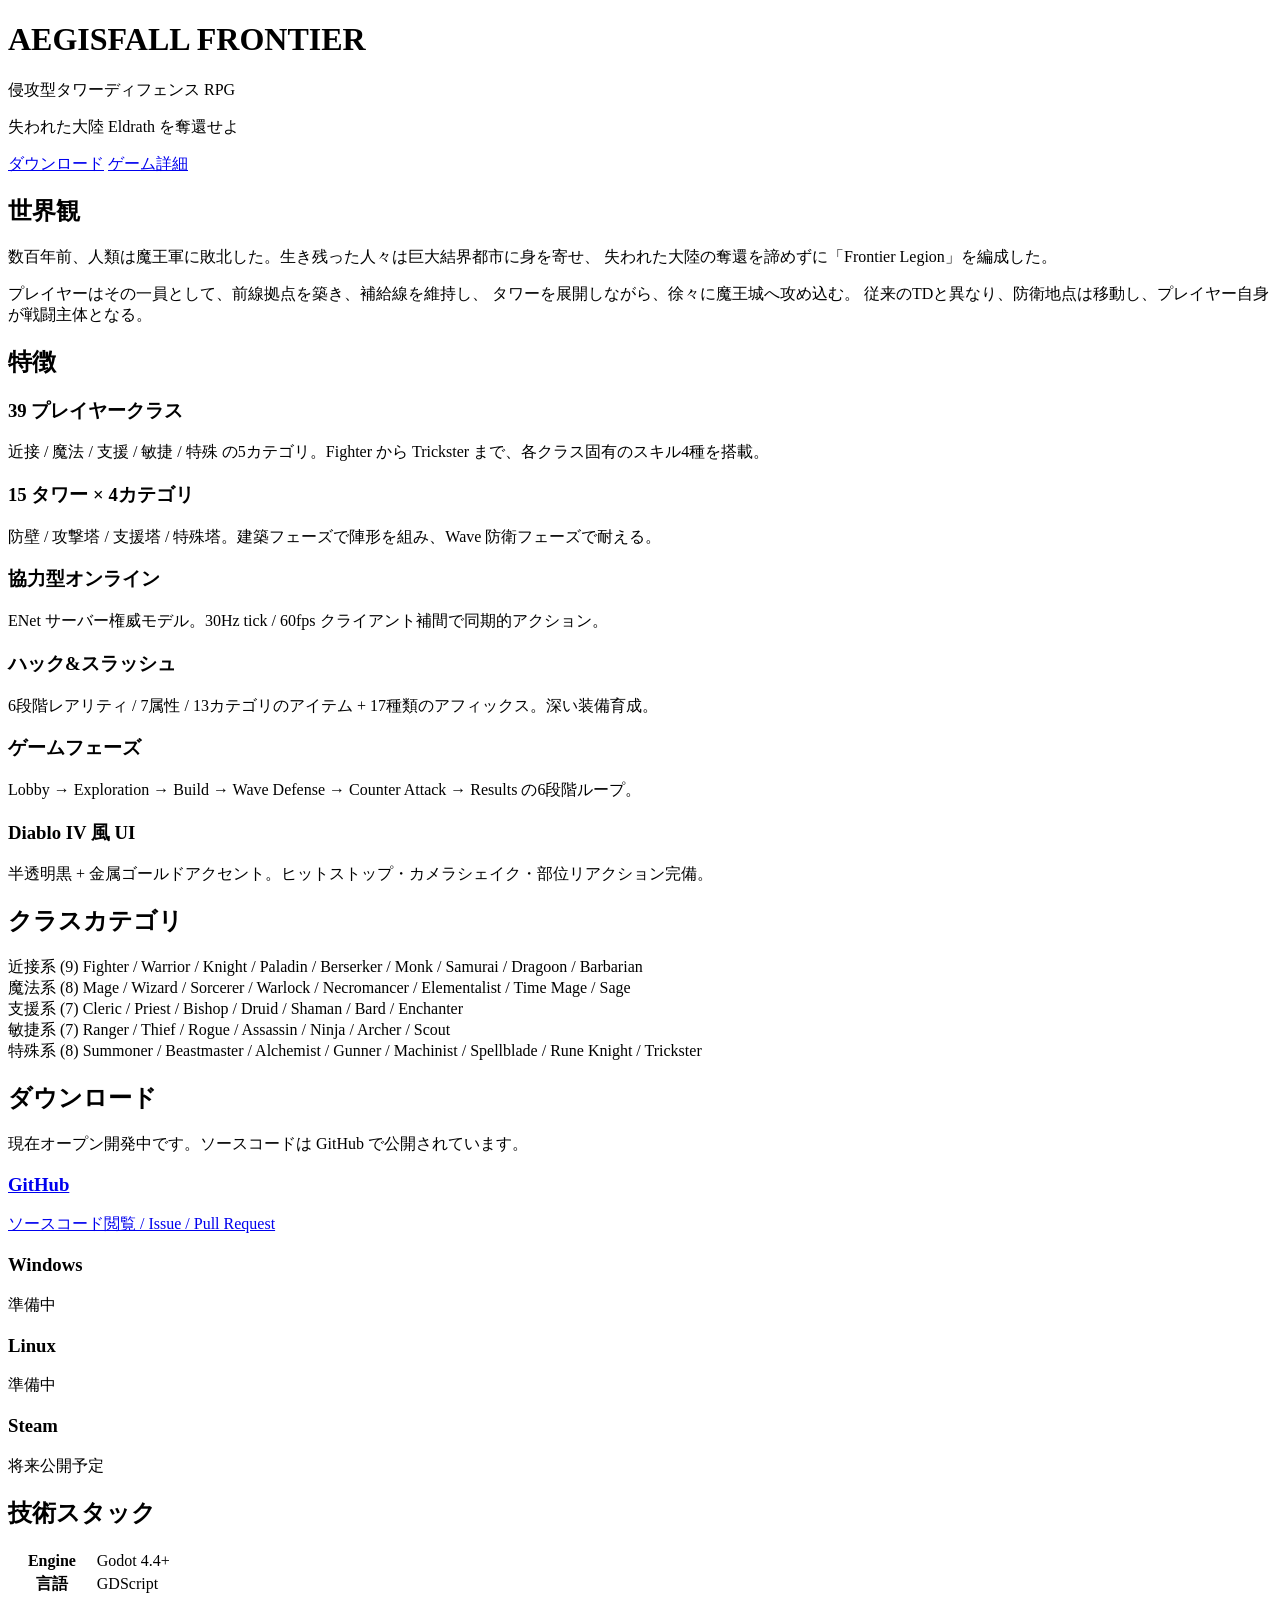
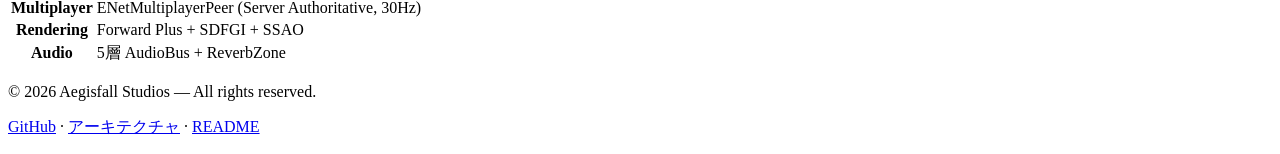
==== web/index.html @ 6aae66f0 "fix: Vercel 404 — add static landing page in web/ Root cause: previous vercel.json pointed to build/" ====
<!DOCTYPE html>
<html lang="ja">
<head>
<meta charset="UTF-8">
<meta name="viewport" content="width=device-width, initial-scale=1.0">
<meta name="description" content="Aegisfall Frontier — 侵攻型タワーディフェンス RPG。失われた大陸 Eldrath を奪還せよ。">
<meta property="og:title" content="Aegisfall Frontier">
<meta property="og:description" content="侵攻型タワーディフェンス RPG / 協力型オンライン / 39クラス・15タワー">
<meta property="og:type" content="website">
<title>Aegisfall Frontier — 侵攻型タワーディフェンス RPG</title>
<link rel="stylesheet" href="/style.css">
</head>
<body>

<header class="hero">
  <div class="hero-bg"></div>
  <div class="hero-content">
    <h1 class="title">AEGISFALL FRONTIER</h1>
    <p class="subtitle">侵攻型タワーディフェンス RPG</p>
    <p class="tagline">失われた大陸 <span class="accent">Eldrath</span> を奪還せよ</p>
    <div class="cta">
      <a href="#download" class="btn btn-primary">ダウンロード</a>
      <a href="#features" class="btn btn-secondary">ゲーム詳細</a>
    </div>
  </div>
</header>

<section class="story">
  <div class="container">
    <h2>世界観</h2>
    <p>
      数百年前、人類は魔王軍に敗北した。生き残った人々は巨大結界都市に身を寄せ、
      失われた大陸の奪還を諦めずに「Frontier Legion」を編成した。
    </p>
    <p>
      プレイヤーはその一員として、<span class="accent">前線拠点を築き、補給線を維持し、
      タワーを展開しながら、徐々に魔王城へ攻め込む</span>。
      従来のTDと異なり、防衛地点は移動し、プレイヤー自身が戦闘主体となる。
    </p>
  </div>
</section>

<section id="features" class="features">
  <div class="container">
    <h2>特徴</h2>
    <div class="feature-grid">
      <div class="feature">
        <h3>39 プレイヤークラス</h3>
        <p>近接 / 魔法 / 支援 / 敏捷 / 特殊 の5カテゴリ。Fighter から Trickster まで、各クラス固有のスキル4種を搭載。</p>
      </div>
      <div class="feature">
        <h3>15 タワー × 4カテゴリ</h3>
        <p>防壁 / 攻撃塔 / 支援塔 / 特殊塔。建築フェーズで陣形を組み、Wave 防衛フェーズで耐える。</p>
      </div>
      <div class="feature">
        <h3>協力型オンライン</h3>
        <p>ENet サーバー権威モデル。30Hz tick / 60fps クライアント補間で同期的アクション。</p>
      </div>
      <div class="feature">
        <h3>ハック&スラッシュ</h3>
        <p>6段階レアリティ / 7属性 / 13カテゴリのアイテム + 17種類のアフィックス。深い装備育成。</p>
      </div>
      <div class="feature">
        <h3>ゲームフェーズ</h3>
        <p>Lobby → Exploration → Build → Wave Defense → Counter Attack → Results の6段階ループ。</p>
      </div>
      <div class="feature">
        <h3>Diablo IV 風 UI</h3>
        <p>半透明黒 + 金属ゴールドアクセント。ヒットストップ・カメラシェイク・部位リアクション完備。</p>
      </div>
    </div>
  </div>
</section>

<section class="classes">
  <div class="container">
    <h2>クラスカテゴリ</h2>
    <div class="class-table">
      <div class="class-row">
        <span class="class-label">近接系 (9)</span>
        <span>Fighter / Warrior / Knight / Paladin / Berserker / Monk / Samurai / Dragoon / Barbarian</span>
      </div>
      <div class="class-row">
        <span class="class-label">魔法系 (8)</span>
        <span>Mage / Wizard / Sorcerer / Warlock / Necromancer / Elementalist / Time Mage / Sage</span>
      </div>
      <div class="class-row">
        <span class="class-label">支援系 (7)</span>
        <span>Cleric / Priest / Bishop / Druid / Shaman / Bard / Enchanter</span>
      </div>
      <div class="class-row">
        <span class="class-label">敏捷系 (7)</span>
        <span>Ranger / Thief / Rogue / Assassin / Ninja / Archer / Scout</span>
      </div>
      <div class="class-row">
        <span class="class-label">特殊系 (8)</span>
        <span>Summoner / Beastmaster / Alchemist / Gunner / Machinist / Spellblade / Rune Knight / Trickster</span>
      </div>
    </div>
  </div>
</section>

<section id="download" class="download">
  <div class="container">
    <h2>ダウンロード</h2>
    <p>現在オープン開発中です。ソースコードは GitHub で公開されています。</p>
    <div class="download-grid">
      <a href="https://github.com/r-522/Aegisfall_Frontier" class="download-card" target="_blank" rel="noopener">
        <h3>GitHub</h3>
        <p>ソースコード閲覧 / Issue / Pull Request</p>
      </a>
      <div class="download-card disabled">
        <h3>Windows</h3>
        <p>準備中</p>
      </div>
      <div class="download-card disabled">
        <h3>Linux</h3>
        <p>準備中</p>
      </div>
      <div class="download-card disabled">
        <h3>Steam</h3>
        <p>将来公開予定</p>
      </div>
    </div>
  </div>
</section>

<section class="tech">
  <div class="container">
    <h2>技術スタック</h2>
    <table class="tech-table">
      <tr><th>Engine</th><td>Godot 4.4+</td></tr>
      <tr><th>言語</th><td>GDScript</td></tr>
      <tr><th>Multiplayer</th><td>ENetMultiplayerPeer (Server Authoritative, 30Hz)</td></tr>
      <tr><th>Rendering</th><td>Forward Plus + SDFGI + SSAO</td></tr>
      <tr><th>Audio</th><td>5層 AudioBus + ReverbZone</td></tr>
    </table>
  </div>
</section>

<footer>
  <div class="container">
    <p>&copy; 2026 Aegisfall Studios — All rights reserved.</p>
    <p class="footer-links">
      <a href="https://github.com/r-522/Aegisfall_Frontier">GitHub</a> ·
      <a href="https://github.com/r-522/Aegisfall_Frontier/blob/main/docs/architecture.md">アーキテクチャ</a> ·
      <a href="https://github.com/r-522/Aegisfall_Frontier/blob/main/README.md">README</a>
    </p>
  </div>
</footer>

</body>
</html>
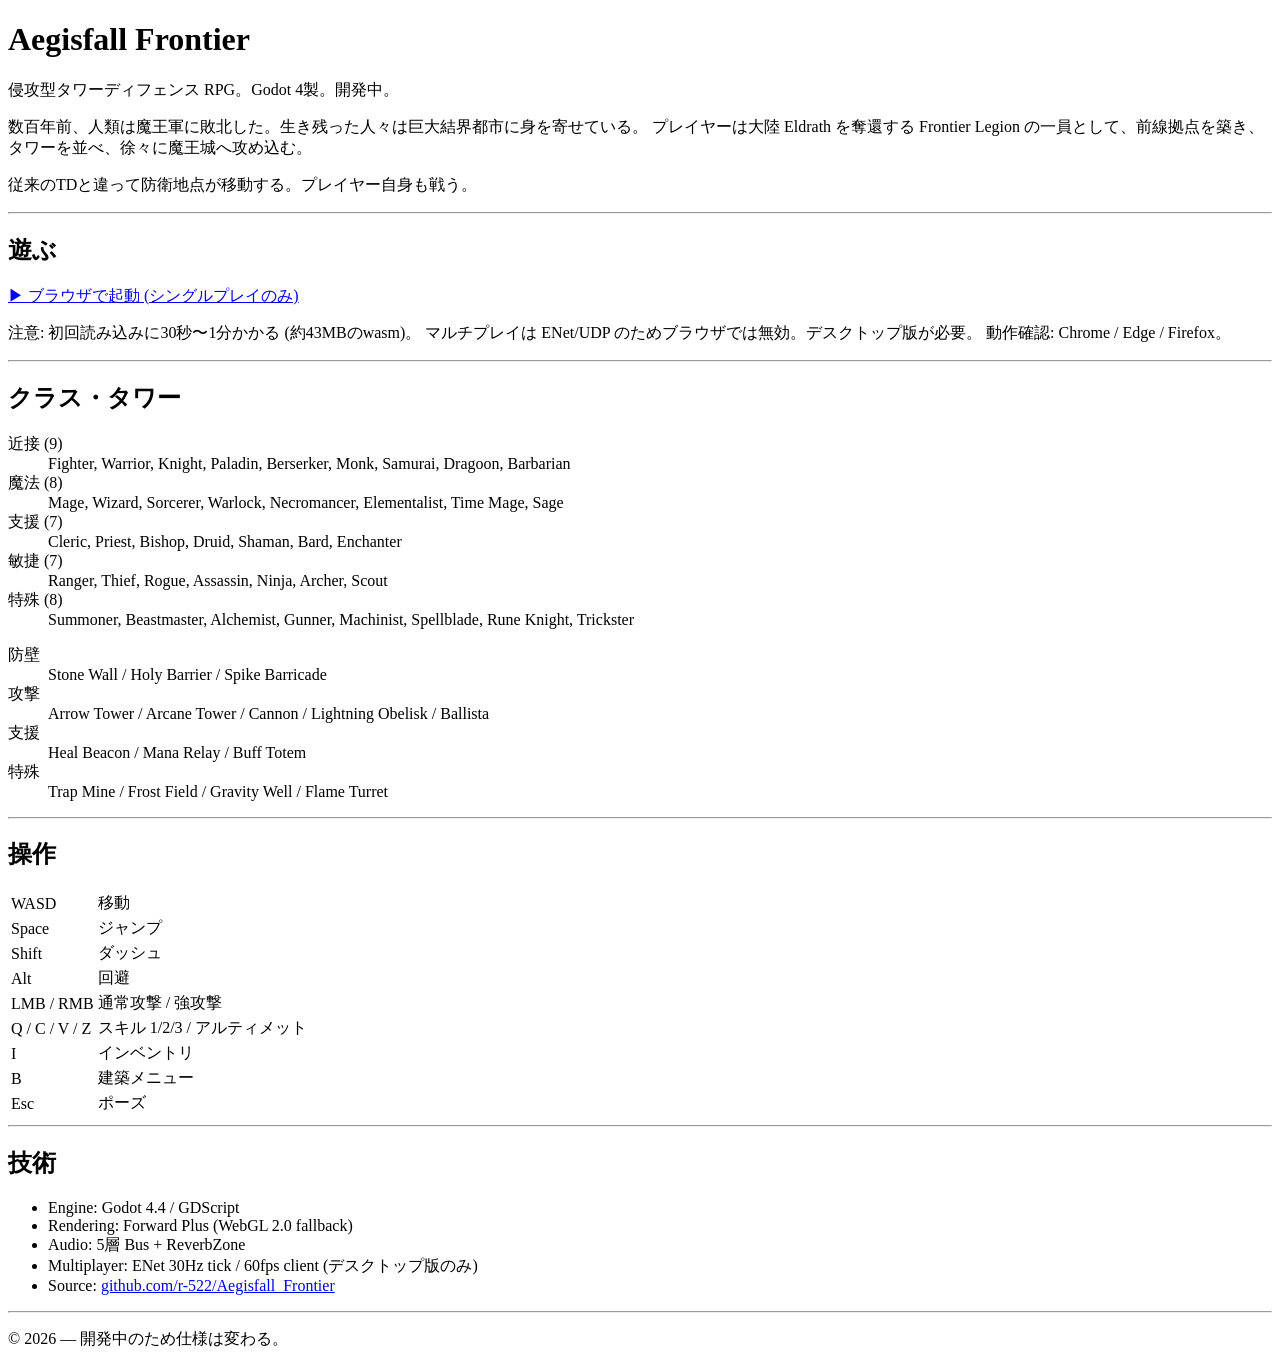
==== commit 0c3c4bf0: "feat: working Godot HTML5 web build for Vercel deployment The previous Vercel deploy returned 404 be" ====
--- a/web/index.html
+++ b/web/index.html
@@ -2,152 +2,95 @@
 <html lang="ja">
 <head>
 <meta charset="UTF-8">
-<meta name="viewport" content="width=device-width, initial-scale=1.0">
-<meta name="description" content="Aegisfall Frontier — 侵攻型タワーディフェンス RPG。失われた大陸 Eldrath を奪還せよ。">
-<meta property="og:title" content="Aegisfall Frontier">
-<meta property="og:description" content="侵攻型タワーディフェンス RPG / 協力型オンライン / 39クラス・15タワー">
-<meta property="og:type" content="website">
-<title>Aegisfall Frontier — 侵攻型タワーディフェンス RPG</title>
+<meta name="viewport" content="width=device-width, initial-scale=1">
+<title>Aegisfall Frontier</title>
 <link rel="stylesheet" href="/style.css">
 </head>
 <body>
 
-<header class="hero">
-  <div class="hero-bg"></div>
-  <div class="hero-content">
-    <h1 class="title">AEGISFALL FRONTIER</h1>
-    <p class="subtitle">侵攻型タワーディフェンス RPG</p>
-    <p class="tagline">失われた大陸 <span class="accent">Eldrath</span> を奪還せよ</p>
-    <div class="cta">
-      <a href="#download" class="btn btn-primary">ダウンロード</a>
-      <a href="#features" class="btn btn-secondary">ゲーム詳細</a>
-    </div>
-  </div>
-</header>
+<main>
 
-<section class="story">
-  <div class="container">
-    <h2>世界観</h2>
-    <p>
-      数百年前、人類は魔王軍に敗北した。生き残った人々は巨大結界都市に身を寄せ、
-      失われた大陸の奪還を諦めずに「Frontier Legion」を編成した。
-    </p>
-    <p>
-      プレイヤーはその一員として、<span class="accent">前線拠点を築き、補給線を維持し、
-      タワーを展開しながら、徐々に魔王城へ攻め込む</span>。
-      従来のTDと異なり、防衛地点は移動し、プレイヤー自身が戦闘主体となる。
-    </p>
-  </div>
-</section>
+<h1>Aegisfall Frontier</h1>
+<p class="lead">侵攻型タワーディフェンス RPG。Godot 4製。開発中。</p>
 
-<section id="features" class="features">
-  <div class="container">
-    <h2>特徴</h2>
-    <div class="feature-grid">
-      <div class="feature">
-        <h3>39 プレイヤークラス</h3>
-        <p>近接 / 魔法 / 支援 / 敏捷 / 特殊 の5カテゴリ。Fighter から Trickster まで、各クラス固有のスキル4種を搭載。</p>
-      </div>
-      <div class="feature">
-        <h3>15 タワー × 4カテゴリ</h3>
-        <p>防壁 / 攻撃塔 / 支援塔 / 特殊塔。建築フェーズで陣形を組み、Wave 防衛フェーズで耐える。</p>
-      </div>
-      <div class="feature">
-        <h3>協力型オンライン</h3>
-        <p>ENet サーバー権威モデル。30Hz tick / 60fps クライアント補間で同期的アクション。</p>
-      </div>
-      <div class="feature">
-        <h3>ハック&スラッシュ</h3>
-        <p>6段階レアリティ / 7属性 / 13カテゴリのアイテム + 17種類のアフィックス。深い装備育成。</p>
-      </div>
-      <div class="feature">
-        <h3>ゲームフェーズ</h3>
-        <p>Lobby → Exploration → Build → Wave Defense → Counter Attack → Results の6段階ループ。</p>
-      </div>
-      <div class="feature">
-        <h3>Diablo IV 風 UI</h3>
-        <p>半透明黒 + 金属ゴールドアクセント。ヒットストップ・カメラシェイク・部位リアクション完備。</p>
-      </div>
-    </div>
-  </div>
-</section>
+<p>
+数百年前、人類は魔王軍に敗北した。生き残った人々は巨大結界都市に身を寄せている。
+プレイヤーは大陸 Eldrath を奪還する Frontier Legion の一員として、前線拠点を築き、
+タワーを並べ、徐々に魔王城へ攻め込む。
+</p>
 
-<section class="classes">
-  <div class="container">
-    <h2>クラスカテゴリ</h2>
-    <div class="class-table">
-      <div class="class-row">
-        <span class="class-label">近接系 (9)</span>
-        <span>Fighter / Warrior / Knight / Paladin / Berserker / Monk / Samurai / Dragoon / Barbarian</span>
-      </div>
-      <div class="class-row">
-        <span class="class-label">魔法系 (8)</span>
-        <span>Mage / Wizard / Sorcerer / Warlock / Necromancer / Elementalist / Time Mage / Sage</span>
-      </div>
-      <div class="class-row">
-        <span class="class-label">支援系 (7)</span>
-        <span>Cleric / Priest / Bishop / Druid / Shaman / Bard / Enchanter</span>
-      </div>
-      <div class="class-row">
-        <span class="class-label">敏捷系 (7)</span>
-        <span>Ranger / Thief / Rogue / Assassin / Ninja / Archer / Scout</span>
-      </div>
-      <div class="class-row">
-        <span class="class-label">特殊系 (8)</span>
-        <span>Summoner / Beastmaster / Alchemist / Gunner / Machinist / Spellblade / Rune Knight / Trickster</span>
-      </div>
-    </div>
-  </div>
-</section>
+<p>
+従来のTDと違って防衛地点が移動する。プレイヤー自身も戦う。
+</p>
 
-<section id="download" class="download">
-  <div class="container">
-    <h2>ダウンロード</h2>
-    <p>現在オープン開発中です。ソースコードは GitHub で公開されています。</p>
-    <div class="download-grid">
-      <a href="https://github.com/r-522/Aegisfall_Frontier" class="download-card" target="_blank" rel="noopener">
-        <h3>GitHub</h3>
-        <p>ソースコード閲覧 / Issue / Pull Request</p>
-      </a>
-      <div class="download-card disabled">
-        <h3>Windows</h3>
-        <p>準備中</p>
-      </div>
-      <div class="download-card disabled">
-        <h3>Linux</h3>
-        <p>準備中</p>
-      </div>
-      <div class="download-card disabled">
-        <h3>Steam</h3>
-        <p>将来公開予定</p>
-      </div>
-    </div>
-  </div>
-</section>
+<hr>
 
-<section class="tech">
-  <div class="container">
-    <h2>技術スタック</h2>
-    <table class="tech-table">
-      <tr><th>Engine</th><td>Godot 4.4+</td></tr>
-      <tr><th>言語</th><td>GDScript</td></tr>
-      <tr><th>Multiplayer</th><td>ENetMultiplayerPeer (Server Authoritative, 30Hz)</td></tr>
-      <tr><th>Rendering</th><td>Forward Plus + SDFGI + SSAO</td></tr>
-      <tr><th>Audio</th><td>5層 AudioBus + ReverbZone</td></tr>
-    </table>
-  </div>
-</section>
+<h2>遊ぶ</h2>
+
+<p>
+<a href="/game/" class="play">▶ ブラウザで起動 (シングルプレイのみ)</a>
+</p>
+
+<p class="caveat">
+注意: 初回読み込みに30秒〜1分かかる (約43MBのwasm)。
+マルチプレイは ENet/UDP のためブラウザでは無効。デスクトップ版が必要。
+動作確認: Chrome / Edge / Firefox。
+</p>
+
+<hr>
+
+<h2>クラス・タワー</h2>
+
+<dl>
+<dt>近接 (9)</dt><dd>Fighter, Warrior, Knight, Paladin, Berserker, Monk, Samurai, Dragoon, Barbarian</dd>
+<dt>魔法 (8)</dt><dd>Mage, Wizard, Sorcerer, Warlock, Necromancer, Elementalist, Time Mage, Sage</dd>
+<dt>支援 (7)</dt><dd>Cleric, Priest, Bishop, Druid, Shaman, Bard, Enchanter</dd>
+<dt>敏捷 (7)</dt><dd>Ranger, Thief, Rogue, Assassin, Ninja, Archer, Scout</dd>
+<dt>特殊 (8)</dt><dd>Summoner, Beastmaster, Alchemist, Gunner, Machinist, Spellblade, Rune Knight, Trickster</dd>
+</dl>
+
+<dl>
+<dt>防壁</dt><dd>Stone Wall / Holy Barrier / Spike Barricade</dd>
+<dt>攻撃</dt><dd>Arrow Tower / Arcane Tower / Cannon / Lightning Obelisk / Ballista</dd>
+<dt>支援</dt><dd>Heal Beacon / Mana Relay / Buff Totem</dd>
+<dt>特殊</dt><dd>Trap Mine / Frost Field / Gravity Well / Flame Turret</dd>
+</dl>
+
+<hr>
+
+<h2>操作</h2>
+
+<table>
+<tr><td>WASD</td><td>移動</td></tr>
+<tr><td>Space</td><td>ジャンプ</td></tr>
+<tr><td>Shift</td><td>ダッシュ</td></tr>
+<tr><td>Alt</td><td>回避</td></tr>
+<tr><td>LMB / RMB</td><td>通常攻撃 / 強攻撃</td></tr>
+<tr><td>Q / C / V / Z</td><td>スキル 1/2/3 / アルティメット</td></tr>
+<tr><td>I</td><td>インベントリ</td></tr>
+<tr><td>B</td><td>建築メニュー</td></tr>
+<tr><td>Esc</td><td>ポーズ</td></tr>
+</table>
+
+<hr>
+
+<h2>技術</h2>
+
+<ul>
+<li>Engine: Godot 4.4 / GDScript</li>
+<li>Rendering: Forward Plus (WebGL 2.0 fallback)</li>
+<li>Audio: 5層 Bus + ReverbZone</li>
+<li>Multiplayer: ENet 30Hz tick / 60fps client (デスクトップ版のみ)</li>
+<li>Source: <a href="https://github.com/r-522/Aegisfall_Frontier">github.com/r-522/Aegisfall_Frontier</a></li>
+</ul>
+
+<hr>
 
 <footer>
-  <div class="container">
-    <p>&copy; 2026 Aegisfall Studios — All rights reserved.</p>
-    <p class="footer-links">
-      <a href="https://github.com/r-522/Aegisfall_Frontier">GitHub</a> ·
-      <a href="https://github.com/r-522/Aegisfall_Frontier/blob/main/docs/architecture.md">アーキテクチャ</a> ·
-      <a href="https://github.com/r-522/Aegisfall_Frontier/blob/main/README.md">README</a>
-    </p>
-  </div>
+<p>&copy; 2026 — 開発中のため仕様は変わる。</p>
 </footer>
+
+</main>
 
 </body>
 </html>
